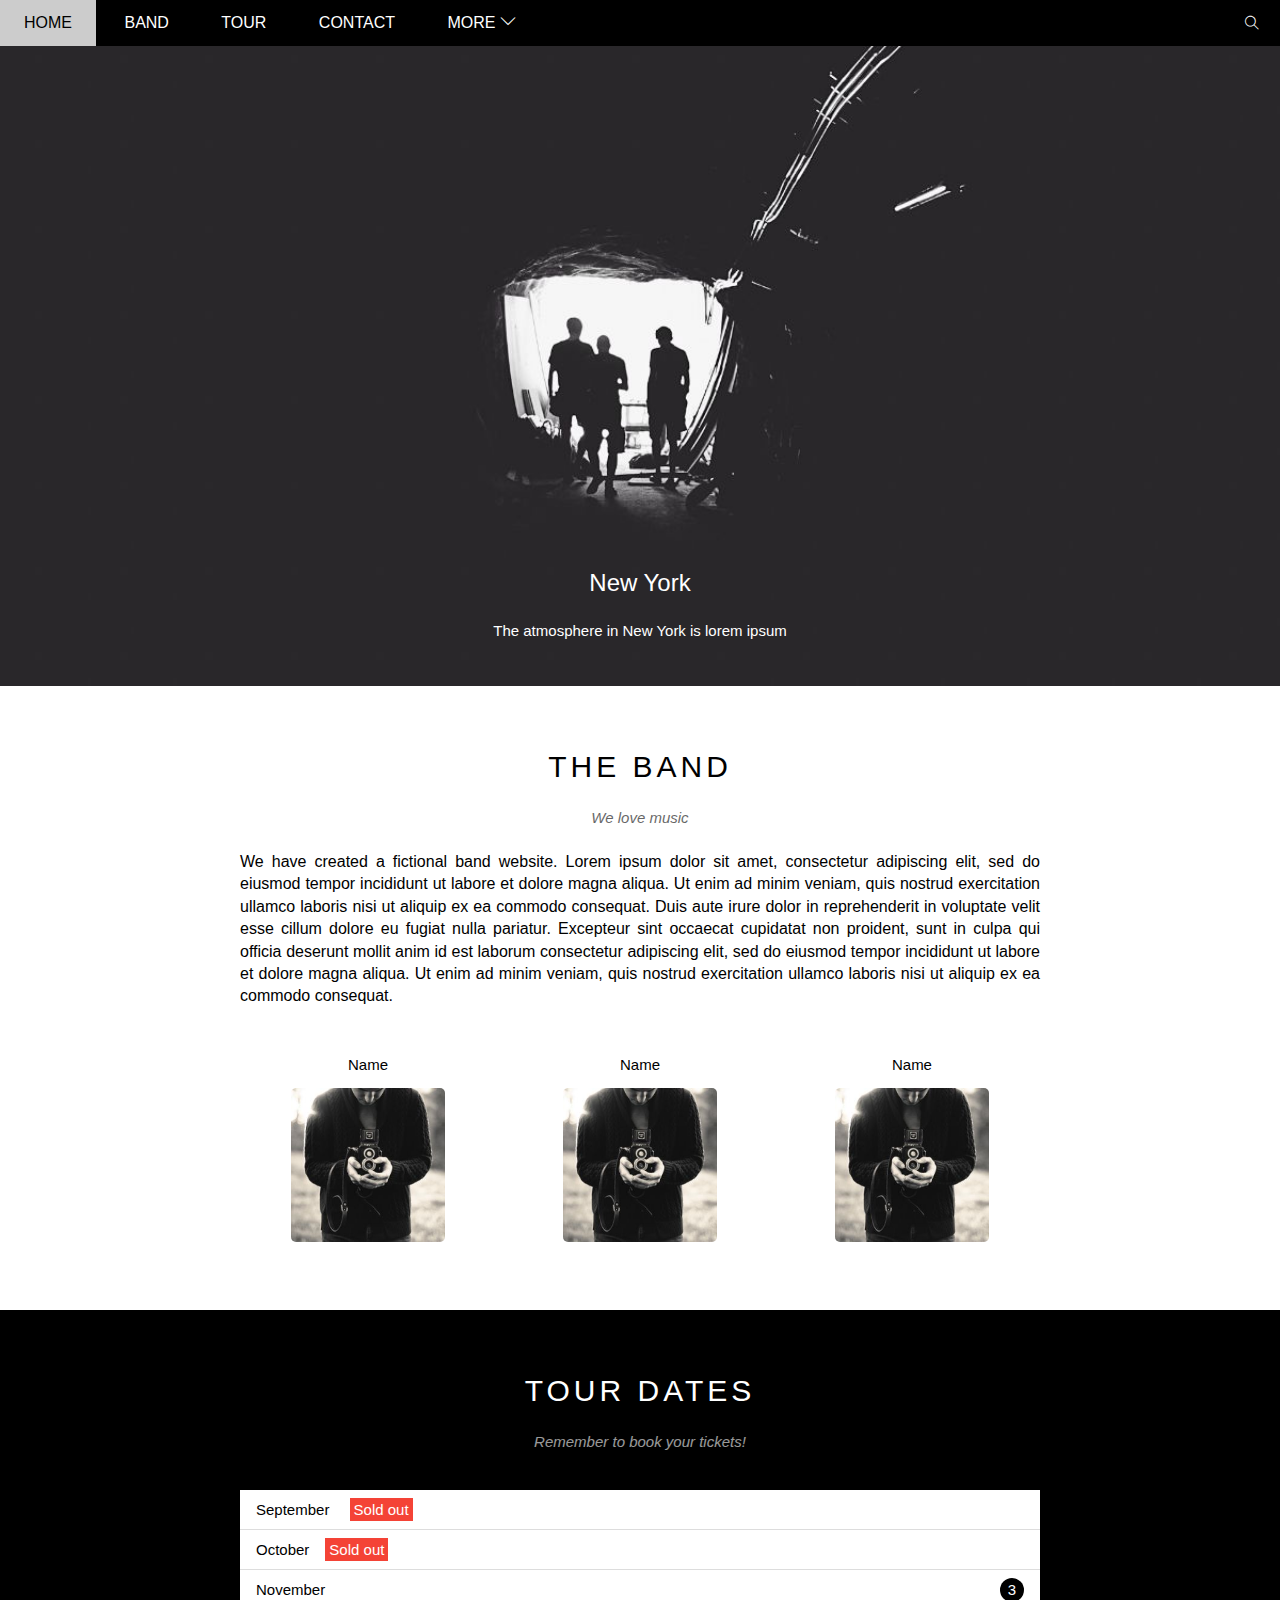
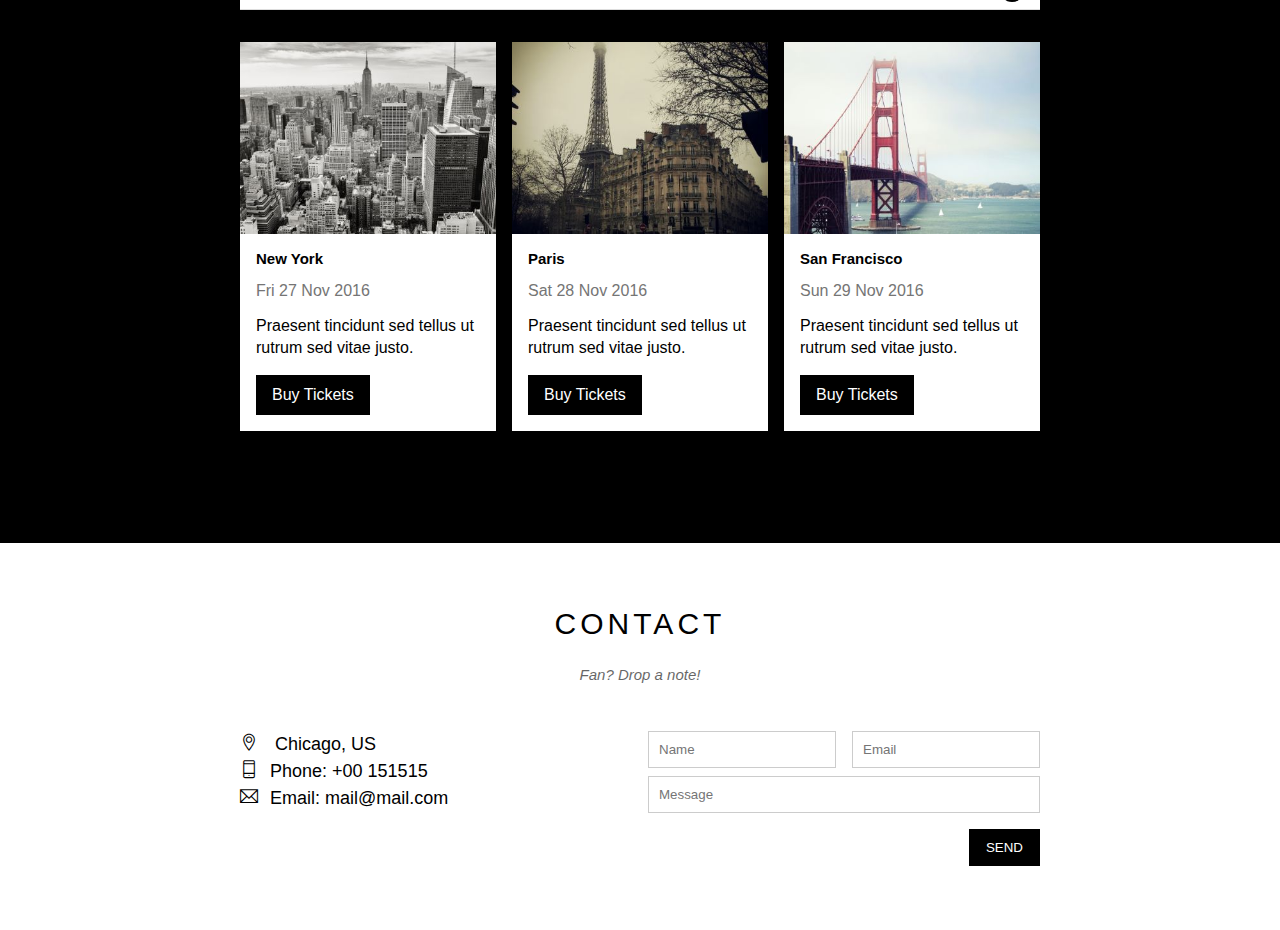
==== index.html @ ffec01f6 "form contact" ====
<!DOCTYPE html>
<html lang="en">

<head>
    <meta charset="UTF-8">
    <meta http-equiv="X-UA-Compatible" content="IE=edge">
    <meta name="viewport" content="width=device-width, initial-scale=1.0">
    <title>Document</title>
    <link rel="stylesheet" href="./assets/css/style.css">
    <link rel="stylesheet" href="/assets/fonts/themify-icons/themify-icons.css">
</head>

<body>
    <div id="main">
        <div id="header">
            <!-- Begin: nav -->
            <ul id="nav">
                <li><a href="#">Home</a></li>
                <li><a href="#">Band</a></li>
                <li><a href="#">Tour</a></li>
                <li><a href="#">Contact</a></li>
                <li><a href="#">More
                        <i class="nav-arrow-down ti-angle-down"></i>
                    </a>
                    <ul class="subnav">
                        <li><a href="">Merchandise</a></li>
                        <li><a href="">Extras</a></li>
                        <li><a href="">Media</a></li>
                    </ul>

                </li>
            </ul>
            <!-- End: nav -->
            <!-- Begin: button search -->
            <div class="search-btn">
                <i class="search-icon ti-search"></i>
            </div>
            <!-- End: button search -->
        </div>

        <div id="slider">
            <div class="text-content">
                <h2 class="text-heading">New York</h2>
                <div class="text-description">The atmosphere in New York is lorem ipsum</div>
            </div>
        </div>

        <div id="content">
            <div class="content-section">
                <!-- About section -->
                <h2 class="section-heading">THE BAND</h2>
                <p class="section-sub-heading">We love music</p>
                <p class="about-text">
                    We have created a fictional band website. Lorem ipsum dolor sit amet, consectetur adipiscing elit,
                    sed do eiusmod tempor incididunt ut labore et dolore magna aliqua. Ut enim ad minim veniam, quis
                    nostrud exercitation ullamco laboris nisi ut aliquip ex ea commodo consequat. Duis aute irure dolor
                    in reprehenderit in voluptate velit esse cillum dolore eu fugiat nulla pariatur. Excepteur sint
                    occaecat cupidatat non proident, sunt in culpa qui officia deserunt mollit anim id est laborum
                    consectetur adipiscing elit, sed do eiusmod tempor incididunt ut labore et dolore magna aliqua. Ut
                    enim ad minim veniam, quis nostrud exercitation ullamco laboris nisi ut aliquip ex ea commodo
                    consequat.
                </p>
                <div class="row member-list">
                    <div class="col col-third text-center">
                        <p class="member-name">Name</p>
                        <img src="./assets/img/band/member1.jpg" alt="Name" class="member-img">                        
                    </div>
                    <div class="col col-third text-center">
                        <p class="member-name">Name</p>
                        <img src="./assets/img/band/member1.jpg" alt="Name" class="member-img">                        
                    </div>
                    <div class="col col-third text-center">
                        <p class="member-name">Name</p>
                        <img src="./assets/img/band/member1.jpg" alt="Name" class="member-img">                        
                    </div>
                    <div class="clear"></div>
                </div> 
            </div>


            <!-- Tour section -->
            <div class="tour-section">
                <div class="content-section">
                    <h2 class="section-heading text-white">TOUR DATES</h2>
                    <p class="section-sub-heading text-white">Remember to book your tickets!</p>
                    <ul class="tickets-list">
                        <li>September <span class="sold-out">Sold out</span></li>
                        <li>October<span class="sold-out">Sold out</span></li>
                        <li>November<span class="quantity">3</span></li>
                    </ul>
                    <div class="row places-list">
                        <div class="col col-third">
                            <img src="./assets/img/place/place1.jpg" alt="New York" class="place-img">
                            <div class="place-body">
                                <h3 class="place-heading">New York</h3>
                                <p class="place-time">Fri 27 Nov 2016</p>
                                <p class="place-desc">Praesent tincidunt sed tellus ut rutrum sed vitae justo.</p>
                                <a href="#" class="place-buy-btn">Buy Tickets</a>
                            </div>
                        </div>
                        <div class="col col-third">
                            <img src="./assets/img/place/place2.jpg" alt="New York" class="place-img">
                            <div class="place-body">
                                <h3 class="place-heading">Paris</h3>
                                <p class="place-time">Sat 28 Nov 2016</p>
                                <p class="place-desc">Praesent tincidunt sed tellus ut rutrum sed vitae justo.</p>
                                <a href="#" class="place-buy-btn">Buy Tickets</a>
                            </div>
                        </div>
                        <div class="col col-third">
                            <img src="./assets/img/place/place3.jpg" alt="New York" class="place-img">
                            <div class="place-body">
                                <h3 class="place-heading">San Francisco</h3>
                                <p class="place-time">Sun 29 Nov 2016</p>
                                <p class="place-desc">Praesent tincidunt sed tellus ut rutrum sed vitae justo.</p>
                                <a href="#" class="place-buy-btn">Buy Tickets</a>
                            </div>
                        </div>
                        <div class="clear"></div>
                    </div>
                </div>
            </div>
            <!-- Contect session -->
            <div class="content-section">
                <h2 class="section-heading">CONTACT</h2>
                <p class="section-sub-heading ">Fan? Drop a note!</p>

                <div class="row contact-content">
                    <div class="col col-half contact-info">
                        <p><i class="ti-location-pin"></i> Chicago, US</p>
                        <p><i class="ti-mobile"></i>Phone: +00 151515</p>
                        <p><i class="ti-email"></i>Email: mail@mail.com</p>
                    </div>
                    <div class="col col-half contact-form">
                        <form action="">
                            <div class="row">
                                <div class="col col-half">
                                    <input type="text" name="name" id="name" class="form-control" required placeholder="Name">
                                </div>
                                <div class="col col-half">
                                    <input type="email" name="email" id="email" class="form-control" required placeholder="Email">
                                </div>
                            </div>
                            <div class="row mt-8">
                                <div class="col col-full">
                                    <input type="text" name="message" id="message" class="form-control" required placeholder="Message">
                                </div>
                            </div>
                            <button class="mt-16 form-submit-btn">SEND</button>
                        </form>
                    </div>
                </div>
                
            </div>





        </div>
        <div id="footer">

        </div>

        <div class="modal">
            <div class="modal-container">
                <div class="modal-close">
                    <i class="ti-close"></i>
                </div>

                <div class="modal-header">
                    <i class="ti-bag modal-heading-icon"></i>
                    Tickets
                </div>

                <div class="modal-body">
                    <label for="ticket-quantity" class="modal-label">
                        <i class="ti-shopping-cart"></i>
                        Tickets, 15$ per person
                    </label>
                    <input type="text" id="ticket-quantity" class="modal-input" placeholder="How many?">

                    <label for="ticket-email" class="modal-label">
                        <i class="ti-user"></i>
                        Send to
                    </label>
                    <input type="text" id="ticket-email" class="modal-input" placeholder="How many?">

                   
                    
                    <button id="buy-tickets">
                        Pay <i class="ti-check"></i>
                    </button>
                </div>

                <div class="modal-footer">
                    <p class="modal-help">Need <a href="#">help?</a></p>
                </div>
            </div>
        </div>
    </div>
</body>

</html>
---- assets/css/style.css ----
/* reset css */
* {
    padding: 0;
    margin: 0;
    box-sizing: border-box;
}

html{
    font-family: Arial, Helvetica, sans-serif;
}

/* 
    1. Vị trí
    2. Kích thước(width, hight)
    3. Màu sắc
    4. Kiểu dáng

*/
/* 
    Nguyên tắc khi làm: TỪ TỔNG QUAN ĐẾN CHI TIẾT(từ trên xuống dưới, từ ngoài vào trong)
*/

/* Common */
.clear {
    clear: both;
}

.text-white{
    color: #fff !important;
}

.row {
    margin-left: -8px;
    margin-right: -8px;
}

.row::after {
    content: "";
    display: block;
    clear: both;
}

.col {
    float: left;
    padding-left: 8px;
    padding-right: 8px;
}

.col-third {
    width: 33.33333%;
}

.col-half {
    width: 50%;
}

.col-full{
    width: 100%;
}

.text-center {
    text-align: center !important; 
}

.mt-8 {
    margin-top: 8px !important;
}

.mt-16 {
    margin-top: 16px !important;
}




/* Main */

#main {

}



/* CSS header >>>>>>>>>> */
#header {
    position: fixed;
    top: 0;
    left: 0;
    right: 0;
    height: 46px;
    background-color: black;
    z-index: 1;
}

#nav {
    display: inline-block;
}

#nav li{
    /* display: inline-block; */
    position: relative;
}

#nav, .subnav {
    list-style-type: none;
}

#nav li:hover .subnav {
    display: block;
}

#nav .subnav {
    min-width: 160px;
    display: none;
    position: absolute;
    top: 100%;
    left: 0;
    background-color: #fff;
    box-shadow: 0 0 10px rgba(0, 0, 0, 0.3);
    
}

#nav .subnav a {
    color: black;
    padding: 0 12px;
    line-height: 38px;
    text-decoration: unset;
}

#nav > li > a {
    color: #fff;
    text-transform: uppercase;
    text-decoration: unset;  
}

#nav > li {
    display: inline-block;
}

#nav li a {
    /* color: #fff; */
    display: none;
    line-height: 46px;
    padding: 0 24px;
    display: inline-block;
}

#nav .subnav li:hover,
#nav > li:hover > a{
    color: black;
    background-color: #ccc;
  
}

#header .search-btn {
    display: inline-block;
    float: right;
    padding: 0 21px;
}

#header .search-btn:hover {
    background-color: #f44336;
    cursor: pointer;
}

#header .search-icon {
    color: #fff;
    line-height: 46px;
    font-size: 14px;
}

/* CSS slider ................ */
#slider {
    /* background-color:#ccc; */
    /* position: relative; Trục tạo độ đặt phía trên bên trái màn hình */
    position: relative;
    margin-top: 46px;
    padding-top: 50%;
    background: url('/assets/img/slider/slider1.jpg') top center / cover no-repeat;
}

#slider .text-content {
    position: absolute;
    bottom: 47px;
    color: #fff;
    /* left: 50%;
    transform: translateX(-50%); */
    /* right: 0;
    left: 0; */
    width: 100%;
    text-align: center;

}

#slider .text-heading {
    font-weight: 500;
    font-size: 24px;
}

#slider .text-description {
    font-size: 15px;
    margin-top: 25px;
}

/* Start css content */
#content {

}

#content .content-section {
    width: 800px;
    padding: 64px 0;
    margin-left: auto;
    margin-right: auto;
}

#content .section-heading {
    font-size: 30px;
    font-weight: 500;
    text-align: center;
    letter-spacing: 4px;
}

#content .section-sub-heading {
    font-size: 15px;
    text-align: center;
    margin-top: 25px;
    font-style: italic;
    opacity: 0.6;
}

#content .about-text {
    margin-top: 25px;
    text-align: justify;
    line-height: 1.4;
}

#content .member-list {
    margin-top: 48px;
}

#content .member-name {
    font-size: 15px;
}

#content .member-img {
    margin-top: 15px;
    width: 154px;
    border-radius: 5px;
}

/* Start tour section */
.tour-section {
    background-color: #000;
    width: 100%;
}

.tickets-list {
    background-color: #fff;
    margin-top: 40px;
}

.tickets-list li {
    font-size: 15px;
    padding: 11px 16px;
    border-bottom: 1px solid #ddd;
}

.tickets-list .sold-out {
    background-color: #f44336;
    color: #fff;
    padding: 3px 4px;
    margin-left: 16px;

}
.tickets-list .quantity {
    float: right;
    width: 24px;
    height: 24px;
    background-color: #000;
    color: #fff;
    border-radius: 50%;
    text-align: center;
    line-height: 24px;
    margin-top: -3px;    
}

/* start place */
.places-list {
    margin-top: 32px;
    margin-bottom: 48px;
      
}


.place-img {
    width: 100%;
    display: block;   
}

.place-img:hover {
    opacity: 0.6;   
}

.place-body {
    background-color: #fff;
    padding: 16px;
}

.place-heading {
    font-size: 15px;
    font-weight: 600;    
}

.place-time {
    margin-top: 15px;
    color: #757575;
}

.place-desc {
    margin-top: 15px;
    line-height: 1.4;
}

.place-buy-btn {
    color: #fff;
    background-color: #000;
    text-decoration: none;
    padding: 11px 16px;
    display: inline-block;
    margin-top: 15px;
}

.place-buy-btn:hover {
    color: #000;
    background-color: #ccc;
    text-decoration: none;
    padding: 11px 16px;
    display: inline-block;
    margin-top: 15px;
}

/* end place */



/* End tour section */


/* Contact form */
.contact-content {
    margin-top: 48px;    
}

.contact-info {
    font-size: 18px;
    line-height: 1.5;
}

.contact-info i[class*="ti-"] {
    width: 30px;
    display: inline-block;
}

.contact-form {
    font-size: 15px;
}

.contact-form .form-control {
    width: 100%;
    padding: 10px;
    border: 1px solid #ccc;
    
}   

.contact-form .form-submit-btn {
    background-color: #000;
    color: #fff;
    border: 1px solid #000;
    padding: 10px 16px;
    float: right;
}

.contact-form .form-submit-btn:hover {
    background-color: #000;
    color: #fff;
    border: 1px solid #000;
    padding: 10px 16px;
    float: right;
    cursor: pointer;
    opacity: 0.8;
}

/* End css content */
#footer {

}

.modal {
    position: fixed;
    top: 0;
    left: 0;
    right: 0;
    bottom: 0;
    background: rgba(0, 0, 0, 0.4);
    display: none;
    align-items: center;
    justify-content: center;
}

.modal-header {
    background-color: #009688;
    height: 130px;
    display: flex;
    align-items: center;
    justify-content: center;
    font-size: 30px;
    color:#fff;
    
}

.modal-heading-icon {
    margin-right: 16px;
} 


.modal-container {
    background: #fff;
    width: 900px;
    min-height: 200px;
    position: relative;
}

.modal-close {
    position: absolute;
    right: 0;
    top: 0;
    color: #fff;
    padding: 12px;
    opacity: 0.8;   
}

.modal-close:hover {
    position: absolute;
    right: 0;
    top: 0;
    color: #fff;
    padding: 12px;
    cursor: pointer;
    opacity: 1;   
}

.modal-body {
    padding: 16px;
}


.modal-label {
    display: block;
    font-size: 15px;
    margin-bottom: 12px;
}

.modal-input {
    border: 1px solid #ccc;
    width: 100%;
    padding: 10px;
    font-size: 15px;
    margin-bottom: 24px;
  
}

#buy-tickets {
    background-color: #009688;
    color: #fff;
    width: 100%;
    font-size: 15px;
    text-transform: uppercase;
    padding: 18px;
    border: none;
}

#buy-tickets:hover {
    background-color: #009688;
    color: #fff;
    width: 100%;
    font-size: 15px;
    text-transform: uppercase;
    padding: 18px;
    border: none;
    cursor: pointer;
    opacity: 0.9;
}

.modal-footer {
    text-align: right;
    padding: 16px;

}

.modal-footer a {
    color: #2196f3;
}
---- assets/fonts/themify-icons/themify-icons.css ----
@font-face {
	font-family: 'themify';
	src:url('fonts/themify.eot?-fvbane');
	src:url('fonts/themify.eot?#iefix-fvbane') format('embedded-opentype'),
		url('fonts/themify.woff?-fvbane') format('woff'),
		url('fonts/themify.ttf?-fvbane') format('truetype'),
		url('fonts/themify.svg?-fvbane#themify') format('svg');
	font-weight: normal;
	font-style: normal;
}

[class^="ti-"], [class*=" ti-"] {
	font-family: 'themify';
	speak: none;
	font-style: normal;
	font-weight: normal;
	font-variant: normal;
	text-transform: none;
	line-height: 1;

	/* Better Font Rendering =========== */
	-webkit-font-smoothing: antialiased;
	-moz-osx-font-smoothing: grayscale;
}

.ti-wand:before {
	content: "\e600";
}
.ti-volume:before {
	content: "\e601";
}
.ti-user:before {
	content: "\e602";
}
.ti-unlock:before {
	content: "\e603";
}
.ti-unlink:before {
	content: "\e604";
}
.ti-trash:before {
	content: "\e605";
}
.ti-thought:before {
	content: "\e606";
}
.ti-target:before {
	content: "\e607";
}
.ti-tag:before {
	content: "\e608";
}
.ti-tablet:before {
	content: "\e609";
}
.ti-star:before {
	content: "\e60a";
}
.ti-spray:before {
	content: "\e60b";
}
.ti-signal:before {
	content: "\e60c";
}
.ti-shopping-cart:before {
	content: "\e60d";
}
.ti-shopping-cart-full:before {
	content: "\e60e";
}
.ti-settings:before {
	content: "\e60f";
}
.ti-search:before {
	content: "\e610";
}
.ti-zoom-in:before {
	content: "\e611";
}
.ti-zoom-out:before {
	content: "\e612";
}
.ti-cut:before {
	content: "\e613";
}
.ti-ruler:before {
	content: "\e614";
}
.ti-ruler-pencil:before {
	content: "\e615";
}
.ti-ruler-alt:before {
	content: "\e616";
}
.ti-bookmark:before {
	content: "\e617";
}
.ti-bookmark-alt:before {
	content: "\e618";
}
.ti-reload:before {
	content: "\e619";
}
.ti-plus:before {
	content: "\e61a";
}
.ti-pin:before {
	content: "\e61b";
}
.ti-pencil:before {
	content: "\e61c";
}
.ti-pencil-alt:before {
	content: "\e61d";
}
.ti-paint-roller:before {
	content: "\e61e";
}
.ti-paint-bucket:before {
	content: "\e61f";
}
.ti-na:before {
	content: "\e620";
}
.ti-mobile:before {
	content: "\e621";
}
.ti-minus:before {
	content: "\e622";
}
.ti-medall:before {
	content: "\e623";
}
.ti-medall-alt:before {
	content: "\e624";
}
.ti-marker:before {
	content: "\e625";
}
.ti-marker-alt:before {
	content: "\e626";
}
.ti-arrow-up:before {
	content: "\e627";
}
.ti-arrow-right:before {
	content: "\e628";
}
.ti-arrow-left:before {
	content: "\e629";
}
.ti-arrow-down:before {
	content: "\e62a";
}
.ti-lock:before {
	content: "\e62b";
}
.ti-location-arrow:before {
	content: "\e62c";
}
.ti-link:before {
	content: "\e62d";
}
.ti-layout:before {
	content: "\e62e";
}
.ti-layers:before {
	content: "\e62f";
}
.ti-layers-alt:before {
	content: "\e630";
}
.ti-key:before {
	content: "\e631";
}
.ti-import:before {
	content: "\e632";
}
.ti-image:before {
	content: "\e633";
}
.ti-heart:before {
	content: "\e634";
}
.ti-heart-broken:before {
	content: "\e635";
}
.ti-hand-stop:before {
	content: "\e636";
}
.ti-hand-open:before {
	content: "\e637";
}
.ti-hand-drag:before {
	content: "\e638";
}
.ti-folder:before {
	content: "\e639";
}
.ti-flag:before {
	content: "\e63a";
}
.ti-flag-alt:before {
	content: "\e63b";
}
.ti-flag-alt-2:before {
	content: "\e63c";
}
.ti-eye:before {
	content: "\e63d";
}
.ti-export:before {
	content: "\e63e";
}
.ti-exchange-vertical:before {
	content: "\e63f";
}
.ti-desktop:before {
	content: "\e640";
}
.ti-cup:before {
	content: "\e641";
}
.ti-crown:before {
	content: "\e642";
}
.ti-comments:before {
	content: "\e643";
}
.ti-comment:before {
	content: "\e644";
}
.ti-comment-alt:before {
	content: "\e645";
}
.ti-close:before {
	content: "\e646";
}
.ti-clip:before {
	content: "\e647";
}
.ti-angle-up:before {
	content: "\e648";
}
.ti-angle-right:before {
	content: "\e649";
}
.ti-angle-left:before {
	content: "\e64a";
}
.ti-angle-down:before {
	content: "\e64b";
}
.ti-check:before {
	content: "\e64c";
}
.ti-check-box:before {
	content: "\e64d";
}
.ti-camera:before {
	content: "\e64e";
}
.ti-announcement:before {
	content: "\e64f";
}
.ti-brush:before {
	content: "\e650";
}
.ti-briefcase:before {
	content: "\e651";
}
.ti-bolt:before {
	content: "\e652";
}
.ti-bolt-alt:before {
	content: "\e653";
}
.ti-blackboard:before {
	content: "\e654";
}
.ti-bag:before {
	content: "\e655";
}
.ti-move:before {
	content: "\e656";
}
.ti-arrows-vertical:before {
	content: "\e657";
}
.ti-arrows-horizontal:before {
	content: "\e658";
}
.ti-fullscreen:before {
	content: "\e659";
}
.ti-arrow-top-right:before {
	content: "\e65a";
}
.ti-arrow-top-left:before {
	content: "\e65b";
}
.ti-arrow-circle-up:before {
	content: "\e65c";
}
.ti-arrow-circle-right:before {
	content: "\e65d";
}
.ti-arrow-circle-left:before {
	content: "\e65e";
}
.ti-arrow-circle-down:before {
	content: "\e65f";
}
.ti-angle-double-up:before {
	content: "\e660";
}
.ti-angle-double-right:before {
	content: "\e661";
}
.ti-angle-double-left:before {
	content: "\e662";
}
.ti-angle-double-down:before {
	content: "\e663";
}
.ti-zip:before {
	content: "\e664";
}
.ti-world:before {
	content: "\e665";
}
.ti-wheelchair:before {
	content: "\e666";
}
.ti-view-list:before {
	content: "\e667";
}
.ti-view-list-alt:before {
	content: "\e668";
}
.ti-view-grid:before {
	content: "\e669";
}
.ti-uppercase:before {
	content: "\e66a";
}
.ti-upload:before {
	content: "\e66b";
}
.ti-underline:before {
	content: "\e66c";
}
.ti-truck:before {
	content: "\e66d";
}
.ti-timer:before {
	content: "\e66e";
}
.ti-ticket:before {
	content: "\e66f";
}
.ti-thumb-up:before {
	content: "\e670";
}
.ti-thumb-down:before {
	content: "\e671";
}
.ti-text:before {
	content: "\e672";
}
.ti-stats-up:before {
	content: "\e673";
}
.ti-stats-down:before {
	content: "\e674";
}
.ti-split-v:before {
	content: "\e675";
}
.ti-split-h:before {
	content: "\e676";
}
.ti-smallcap:before {
	content: "\e677";
}
.ti-shine:before {
	content: "\e678";
}
.ti-shift-right:before {
	content: "\e679";
}
.ti-shift-left:before {
	content: "\e67a";
}
.ti-shield:before {
	content: "\e67b";
}
.ti-notepad:before {
	content: "\e67c";
}
.ti-server:before {
	content: "\e67d";
}
.ti-quote-right:before {
	content: "\e67e";
}
.ti-quote-left:before {
	content: "\e67f";
}
.ti-pulse:before {
	content: "\e680";
}
.ti-printer:before {
	content: "\e681";
}
.ti-power-off:before {
	content: "\e682";
}
.ti-plug:before {
	content: "\e683";
}
.ti-pie-chart:before {
	content: "\e684";
}
.ti-paragraph:before {
	content: "\e685";
}
.ti-panel:before {
	content: "\e686";
}
.ti-package:before {
	content: "\e687";
}
.ti-music:before {
	content: "\e688";
}
.ti-music-alt:before {
	content: "\e689";
}
.ti-mouse:before {
	content: "\e68a";
}
.ti-mouse-alt:before {
	content: "\e68b";
}
.ti-money:before {
	content: "\e68c";
}
.ti-microphone:before {
	content: "\e68d";
}
.ti-menu:before {
	content: "\e68e";
}
.ti-menu-alt:before {
	content: "\e68f";
}
.ti-map:before {
	content: "\e690";
}
.ti-map-alt:before {
	content: "\e691";
}
.ti-loop:before {
	content: "\e692";
}
.ti-location-pin:before {
	content: "\e693";
}
.ti-list:before {
	content: "\e694";
}
.ti-light-bulb:before {
	content: "\e695";
}
.ti-Italic:before {
	content: "\e696";
}
.ti-info:before {
	content: "\e697";
}
.ti-infinite:before {
	content: "\e698";
}
.ti-id-badge:before {
	content: "\e699";
}
.ti-hummer:before {
	content: "\e69a";
}
.ti-home:before {
	content: "\e69b";
}
.ti-help:before {
	content: "\e69c";
}
.ti-headphone:before {
	content: "\e69d";
}
.ti-harddrives:before {
	content: "\e69e";
}
.ti-harddrive:before {
	content: "\e69f";
}
.ti-gift:before {
	content: "\e6a0";
}
.ti-game:before {
	content: "\e6a1";
}
.ti-filter:before {
	content: "\e6a2";
}
.ti-files:before {
	content: "\e6a3";
}
.ti-file:before {
	content: "\e6a4";
}
.ti-eraser:before {
	content: "\e6a5";
}
.ti-envelope:before {
	content: "\e6a6";
}
.ti-download:before {
	content: "\e6a7";
}
.ti-direction:before {
	content: "\e6a8";
}
.ti-direction-alt:before {
	content: "\e6a9";
}
.ti-dashboard:before {
	content: "\e6aa";
}
.ti-control-stop:before {
	content: "\e6ab";
}
.ti-control-shuffle:before {
	content: "\e6ac";
}
.ti-control-play:before {
	content: "\e6ad";
}
.ti-control-pause:before {
	content: "\e6ae";
}
.ti-control-forward:before {
	content: "\e6af";
}
.ti-control-backward:before {
	content: "\e6b0";
}
.ti-cloud:before {
	content: "\e6b1";
}
.ti-cloud-up:before {
	content: "\e6b2";
}
.ti-cloud-down:before {
	content: "\e6b3";
}
.ti-clipboard:before {
	content: "\e6b4";
}
.ti-car:before {
	content: "\e6b5";
}
.ti-calendar:before {
	content: "\e6b6";
}
.ti-book:before {
	content: "\e6b7";
}
.ti-bell:before {
	content: "\e6b8";
}
.ti-basketball:before {
	content: "\e6b9";
}
.ti-bar-chart:before {
	content: "\e6ba";
}
.ti-bar-chart-alt:before {
	content: "\e6bb";
}
.ti-back-right:before {
	content: "\e6bc";
}
.ti-back-left:before {
	content: "\e6bd";
}
.ti-arrows-corner:before {
	content: "\e6be";
}
.ti-archive:before {
	content: "\e6bf";
}
.ti-anchor:before {
	content: "\e6c0";
}
.ti-align-right:before {
	content: "\e6c1";
}
.ti-align-left:before {
	content: "\e6c2";
}
.ti-align-justify:before {
	content: "\e6c3";
}
.ti-align-center:before {
	content: "\e6c4";
}
.ti-alert:before {
	content: "\e6c5";
}
.ti-alarm-clock:before {
	content: "\e6c6";
}
.ti-agenda:before {
	content: "\e6c7";
}
.ti-write:before {
	content: "\e6c8";
}
.ti-window:before {
	content: "\e6c9";
}
.ti-widgetized:before {
	content: "\e6ca";
}
.ti-widget:before {
	content: "\e6cb";
}
.ti-widget-alt:before {
	content: "\e6cc";
}
.ti-wallet:before {
	content: "\e6cd";
}
.ti-video-clapper:before {
	content: "\e6ce";
}
.ti-video-camera:before {
	content: "\e6cf";
}
.ti-vector:before {
	content: "\e6d0";
}
.ti-themify-logo:before {
	content: "\e6d1";
}
.ti-themify-favicon:before {
	content: "\e6d2";
}
.ti-themify-favicon-alt:before {
	content: "\e6d3";
}
.ti-support:before {
	content: "\e6d4";
}
.ti-stamp:before {
	content: "\e6d5";
}
.ti-split-v-alt:before {
	content: "\e6d6";
}
.ti-slice:before {
	content: "\e6d7";
}
.ti-shortcode:before {
	content: "\e6d8";
}
.ti-shift-right-alt:before {
	content: "\e6d9";
}
.ti-shift-left-alt:before {
	content: "\e6da";
}
.ti-ruler-alt-2:before {
	content: "\e6db";
}
.ti-receipt:before {
	content: "\e6dc";
}
.ti-pin2:before {
	content: "\e6dd";
}
.ti-pin-alt:before {
	content: "\e6de";
}
.ti-pencil-alt2:before {
	content: "\e6df";
}
.ti-palette:before {
	content: "\e6e0";
}
.ti-more:before {
	content: "\e6e1";
}
.ti-more-alt:before {
	content: "\e6e2";
}
.ti-microphone-alt:before {
	content: "\e6e3";
}
.ti-magnet:before {
	content: "\e6e4";
}
.ti-line-double:before {
	content: "\e6e5";
}
.ti-line-dotted:before {
	content: "\e6e6";
}
.ti-line-dashed:before {
	content: "\e6e7";
}
.ti-layout-width-full:before {
	content: "\e6e8";
}
.ti-layout-width-default:before {
	content: "\e6e9";
}
.ti-layout-width-default-alt:before {
	content: "\e6ea";
}
.ti-layout-tab:before {
	content: "\e6eb";
}
.ti-layout-tab-window:before {
	content: "\e6ec";
}
.ti-layout-tab-v:before {
	content: "\e6ed";
}
.ti-layout-tab-min:before {
	content: "\e6ee";
}
.ti-layout-slider:before {
	content: "\e6ef";
}
.ti-layout-slider-alt:before {
	content: "\e6f0";
}
.ti-layout-sidebar-right:before {
	content: "\e6f1";
}
.ti-layout-sidebar-none:before {
	content: "\e6f2";
}
.ti-layout-sidebar-left:before {
	content: "\e6f3";
}
.ti-layout-placeholder:before {
	content: "\e6f4";
}
.ti-layout-menu:before {
	content: "\e6f5";
}
.ti-layout-menu-v:before {
	content: "\e6f6";
}
.ti-layout-menu-separated:before {
	content: "\e6f7";
}
.ti-layout-menu-full:before {
	content: "\e6f8";
}
.ti-layout-media-right-alt:before {
	content: "\e6f9";
}
.ti-layout-media-right:before {
	content: "\e6fa";
}
.ti-layout-media-overlay:before {
	content: "\e6fb";
}
.ti-layout-media-overlay-alt:before {
	content: "\e6fc";
}
.ti-layout-media-overlay-alt-2:before {
	content: "\e6fd";
}
.ti-layout-media-left-alt:before {
	content: "\e6fe";
}
.ti-layout-media-left:before {
	content: "\e6ff";
}
.ti-layout-media-center-alt:before {
	content: "\e700";
}
.ti-layout-media-center:before {
	content: "\e701";
}
.ti-layout-list-thumb:before {
	content: "\e702";
}
.ti-layout-list-thumb-alt:before {
	content: "\e703";
}
.ti-layout-list-post:before {
	content: "\e704";
}
.ti-layout-list-large-image:before {
	content: "\e705";
}
.ti-layout-line-solid:before {
	content: "\e706";
}
.ti-layout-grid4:before {
	content: "\e707";
}
.ti-layout-grid3:before {
	content: "\e708";
}
.ti-layout-grid2:before {
	content: "\e709";
}
.ti-layout-grid2-thumb:before {
	content: "\e70a";
}
.ti-layout-cta-right:before {
	content: "\e70b";
}
.ti-layout-cta-left:before {
	content: "\e70c";
}
.ti-layout-cta-center:before {
	content: "\e70d";
}
.ti-layout-cta-btn-right:before {
	content: "\e70e";
}
.ti-layout-cta-btn-left:before {
	content: "\e70f";
}
.ti-layout-column4:before {
	content: "\e710";
}
.ti-layout-column3:before {
	content: "\e711";
}
.ti-layout-column2:before {
	content: "\e712";
}
.ti-layout-accordion-separated:before {
	content: "\e713";
}
.ti-layout-accordion-merged:before {
	content: "\e714";
}
.ti-layout-accordion-list:before {
	content: "\e715";
}
.ti-ink-pen:before {
	content: "\e716";
}
.ti-info-alt:before {
	content: "\e717";
}
.ti-help-alt:before {
	content: "\e718";
}
.ti-headphone-alt:before {
	content: "\e719";
}
.ti-hand-point-up:before {
	content: "\e71a";
}
.ti-hand-point-right:before {
	content: "\e71b";
}
.ti-hand-point-left:before {
	content: "\e71c";
}
.ti-hand-point-down:before {
	content: "\e71d";
}
.ti-gallery:before {
	content: "\e71e";
}
.ti-face-smile:before {
	content: "\e71f";
}
.ti-face-sad:before {
	content: "\e720";
}
.ti-credit-card:before {
	content: "\e721";
}
.ti-control-skip-forward:before {
	content: "\e722";
}
.ti-control-skip-backward:before {
	content: "\e723";
}
.ti-control-record:before {
	content: "\e724";
}
.ti-control-eject:before {
	content: "\e725";
}
.ti-comments-smiley:before {
	content: "\e726";
}
.ti-brush-alt:before {
	content: "\e727";
}
.ti-youtube:before {
	content: "\e728";
}
.ti-vimeo:before {
	content: "\e729";
}
.ti-twitter:before {
	content: "\e72a";
}
.ti-time:before {
	content: "\e72b";
}
.ti-tumblr:before {
	content: "\e72c";
}
.ti-skype:before {
	content: "\e72d";
}
.ti-share:before {
	content: "\e72e";
}
.ti-share-alt:before {
	content: "\e72f";
}
.ti-rocket:before {
	content: "\e730";
}
.ti-pinterest:before {
	content: "\e731";
}
.ti-new-window:before {
	content: "\e732";
}
.ti-microsoft:before {
	content: "\e733";
}
.ti-list-ol:before {
	content: "\e734";
}
.ti-linkedin:before {
	content: "\e735";
}
.ti-layout-sidebar-2:before {
	content: "\e736";
}
.ti-layout-grid4-alt:before {
	content: "\e737";
}
.ti-layout-grid3-alt:before {
	content: "\e738";
}
.ti-layout-grid2-alt:before {
	content: "\e739";
}
.ti-layout-column4-alt:before {
	content: "\e73a";
}
.ti-layout-column3-alt:before {
	content: "\e73b";
}
.ti-layout-column2-alt:before {
	content: "\e73c";
}
.ti-instagram:before {
	content: "\e73d";
}
.ti-google:before {
	content: "\e73e";
}
.ti-github:before {
	content: "\e73f";
}
.ti-flickr:before {
	content: "\e740";
}
.ti-facebook:before {
	content: "\e741";
}
.ti-dropbox:before {
	content: "\e742";
}
.ti-dribbble:before {
	content: "\e743";
}
.ti-apple:before {
	content: "\e744";
}
.ti-android:before {
	content: "\e745";
}
.ti-save:before {
	content: "\e746";
}
.ti-save-alt:before {
	content: "\e747";
}
.ti-yahoo:before {
	content: "\e748";
}
.ti-wordpress:before {
	content: "\e749";
}
.ti-vimeo-alt:before {
	content: "\e74a";
}
.ti-twitter-alt:before {
	content: "\e74b";
}
.ti-tumblr-alt:before {
	content: "\e74c";
}
.ti-trello:before {
	content: "\e74d";
}
.ti-stack-overflow:before {
	content: "\e74e";
}
.ti-soundcloud:before {
	content: "\e74f";
}
.ti-sharethis:before {
	content: "\e750";
}
.ti-sharethis-alt:before {
	content: "\e751";
}
.ti-reddit:before {
	content: "\e752";
}
.ti-pinterest-alt:before {
	content: "\e753";
}
.ti-microsoft-alt:before {
	content: "\e754";
}
.ti-linux:before {
	content: "\e755";
}
.ti-jsfiddle:before {
	content: "\e756";
}
.ti-joomla:before {
	content: "\e757";
}
.ti-html5:before {
	content: "\e758";
}
.ti-flickr-alt:before {
	content: "\e759";
}
.ti-email:before {
	content: "\e75a";
}
.ti-drupal:before {
	content: "\e75b";
}
.ti-dropbox-alt:before {
	content: "\e75c";
}
.ti-css3:before {
	content: "\e75d";
}
.ti-rss:before {
	content: "\e75e";
}
.ti-rss-alt:before {
	content: "\e75f";
}
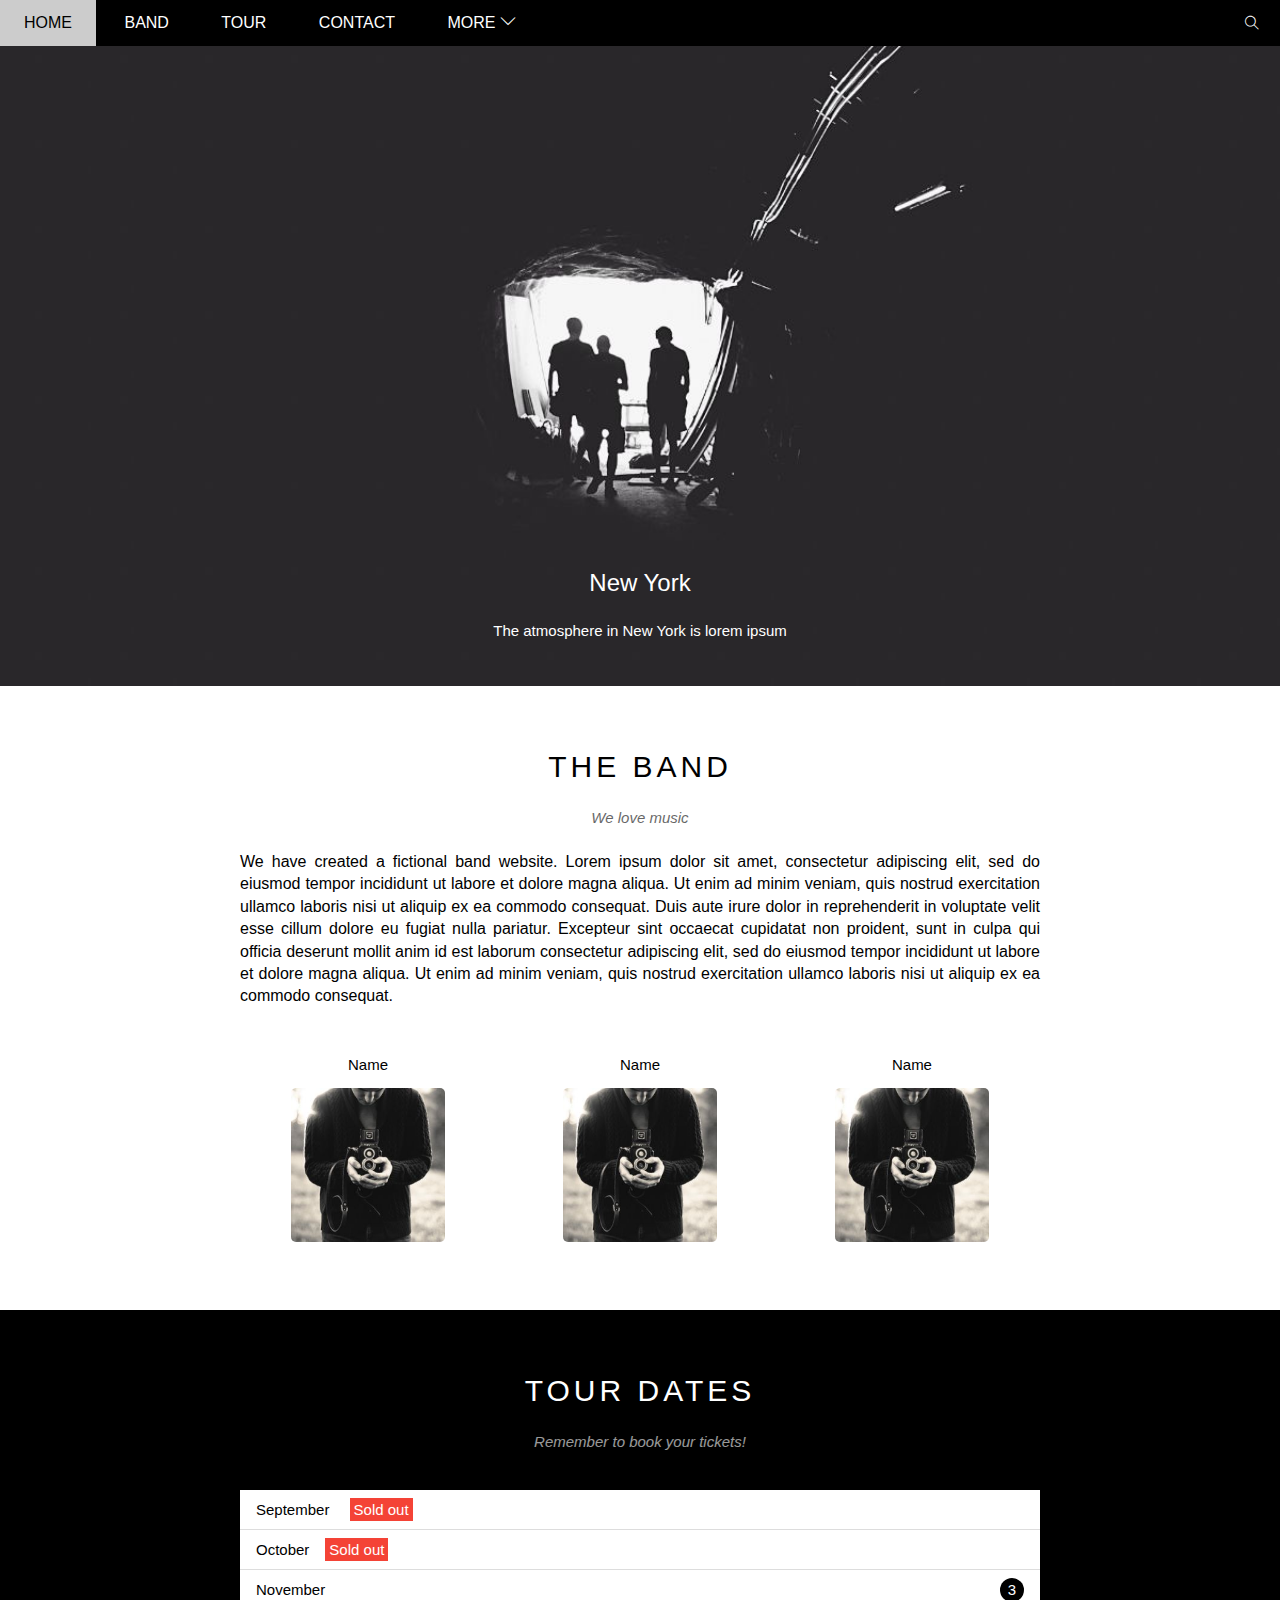
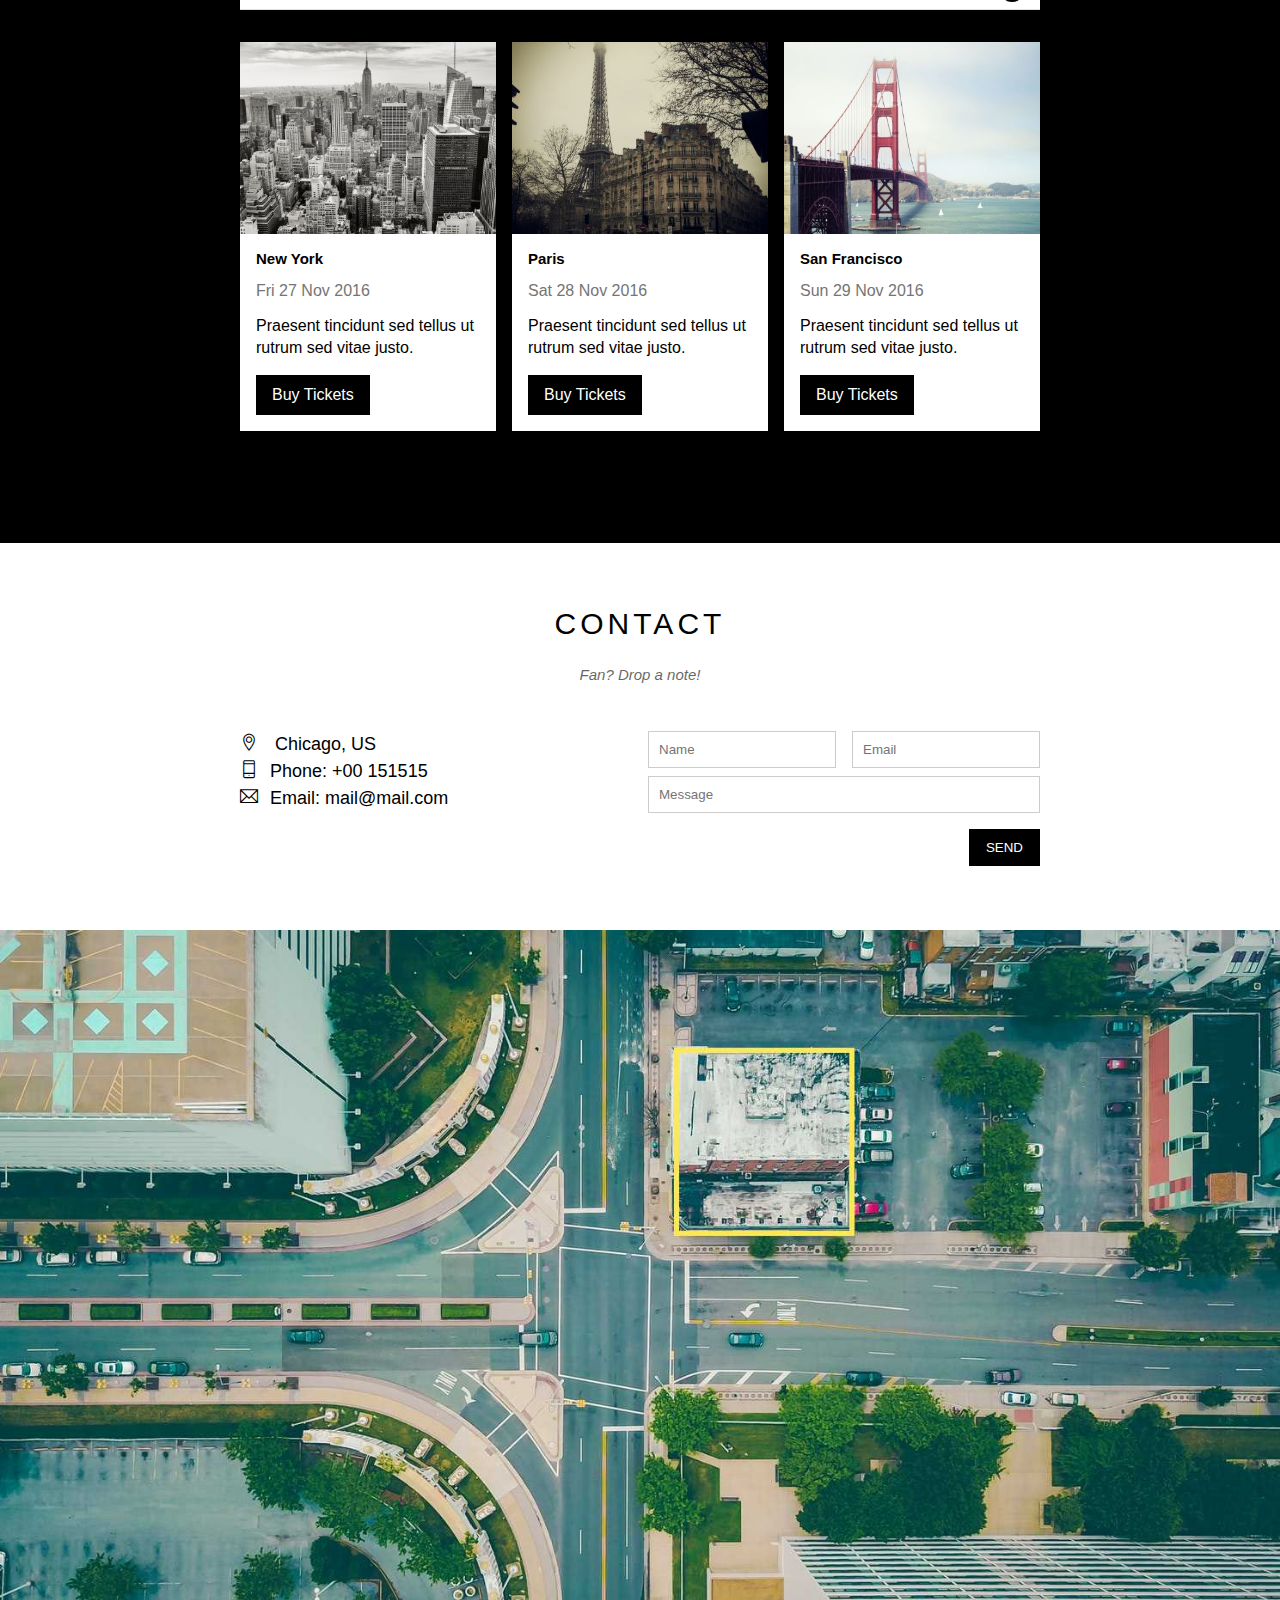
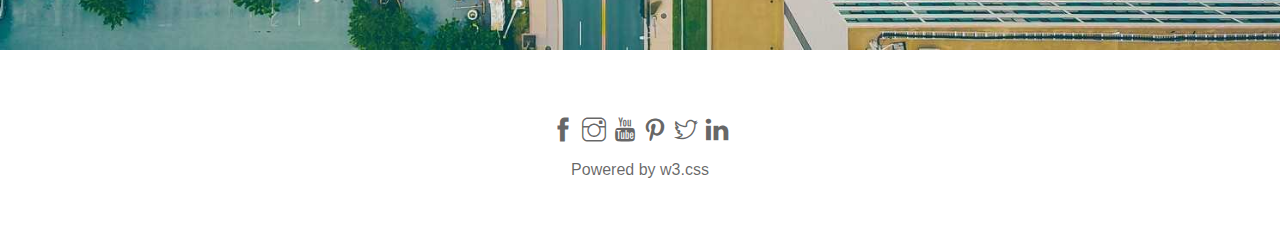
==== commit e21054b4: "Hoan thanh co ban web the band" ====
--- a/index.html
+++ b/index.html
@@ -5,7 +5,8 @@
     <meta charset="UTF-8">
     <meta http-equiv="X-UA-Compatible" content="IE=edge">
     <meta name="viewport" content="width=device-width, initial-scale=1.0">
-    <title>Document</title>
+    <title>The Band</title>
+    <link rel="icon" href="https://w7.pngwing.com/pngs/589/452/png-transparent-apple-music-festival-itunes-computer-icons-music-icon-text-logo-music-download-thumbnail.png" type="image/x-icon" />
     <link rel="stylesheet" href="./assets/css/style.css">
     <link rel="stylesheet" href="/assets/fonts/themify-icons/themify-icons.css">
 </head>
@@ -16,9 +17,9 @@
             <!-- Begin: nav -->
             <ul id="nav">
                 <li><a href="#">Home</a></li>
-                <li><a href="#">Band</a></li>
-                <li><a href="#">Tour</a></li>
-                <li><a href="#">Contact</a></li>
+                <li><a href="#band">Band</a></li>
+                <li><a href="#tour">Tour</a></li>
+                <li><a href="#contact">Contact</a></li>
                 <li><a href="#">More
                         <i class="nav-arrow-down ti-angle-down"></i>
                     </a>
@@ -46,8 +47,8 @@
         </div>
 
         <div id="content">
-            <div class="content-section">
-                <!-- About section -->
+            <!-- About section -->
+            <div id="band" class="content-section">
                 <h2 class="section-heading">THE BAND</h2>
                 <p class="section-sub-heading">We love music</p>
                 <p class="about-text">
@@ -79,7 +80,7 @@
 
 
             <!-- Tour section -->
-            <div class="tour-section">
+            <div id="tour" class="tour-section">
                 <div class="content-section">
                     <h2 class="section-heading text-white">TOUR DATES</h2>
                     <p class="section-sub-heading text-white">Remember to book your tickets!</p>
@@ -120,8 +121,8 @@
                     </div>
                 </div>
             </div>
-            <!-- Contect session -->
-            <div class="content-section">
+            <!--Start: Contact session -->
+            <div id="contact" class="content-section">
                 <h2 class="section-heading">CONTACT</h2>
                 <p class="section-sub-heading ">Fan? Drop a note!</p>
 
@@ -150,16 +151,26 @@
                         </form>
                     </div>
                 </div>
-                
-            </div>
-
+            </div>
+            <!--End: Contect session -->
+            <div class="map-session">
+                <img src="./assets/img/map.jpg" alt="map">
+            </div>
 
 
 
 
         </div>
         <div id="footer">
-
+            <div class="socials-list">
+                <a href=""><i class="ti-facebook"></i></a>
+                <a href=""><i class="ti-instagram"></i></a>
+                <a href=""><i class="ti-youtube"></i></a>
+                <a href=""><i class="ti-pinterest"></i></a>
+                <a href=""><i class="ti-twitter"></i></a>
+                <a href=""><i class="ti-linkedin"></i></a>
+            </div>
+            <p class="copyright">Powered by <a href="">w3.css</a></p>
         </div>
 
         <div class="modal">
--- a/assets/css/style.css
+++ b/assets/css/style.css
@@ -7,6 +7,7 @@
 
 html{
     font-family: Arial, Helvetica, sans-serif;
+    scroll-behavior: smooth;
 }
 
 /* 
@@ -391,10 +392,44 @@
     opacity: 0.8;
 }
 
+/* map session */
+.map-session img {
+    width: 100%;
+}
+
 /* End css content */
 #footer {
-
-}
+    padding: 64px 16px;
+    text-align: center;
+}
+
+#footer .socials-list {
+    font-size: 24px;
+}
+
+#footer .socials-list a {
+    color: rgba(0, 0, 0, 0.6);
+    text-decoration: none;
+}
+
+#footer .copyright a:hover,
+#footer .socials-list a:hover {
+    color: rgba(0, 0, 0, 0.3);
+    text-decoration: none;
+}
+
+#footer .copyright {
+    color: rgba(0, 0, 0, 0.6);
+    margin-top: 15px;
+}
+
+#footer .copyright a {
+    color: rgba(0, 0, 0, 0.6);
+    text-decoration: none;
+}
+
+
+
 
 .modal {
     position: fixed;
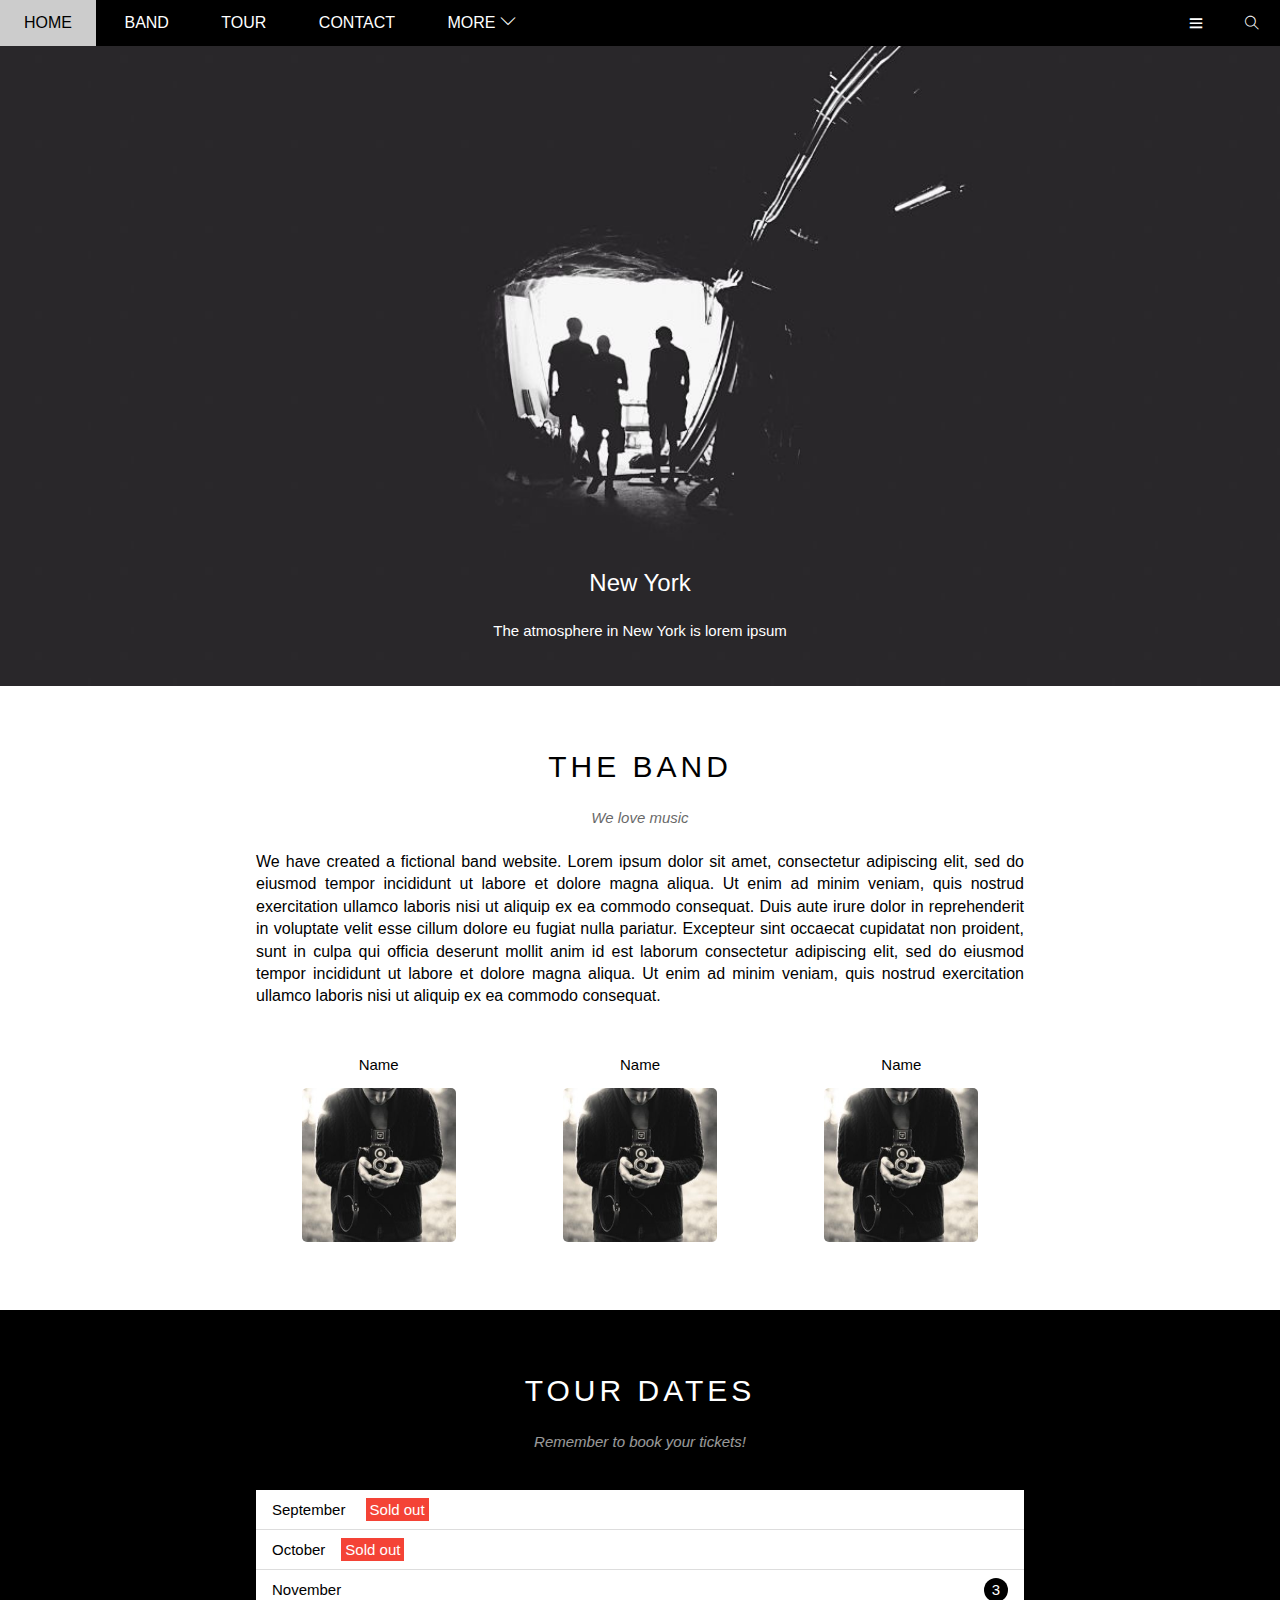
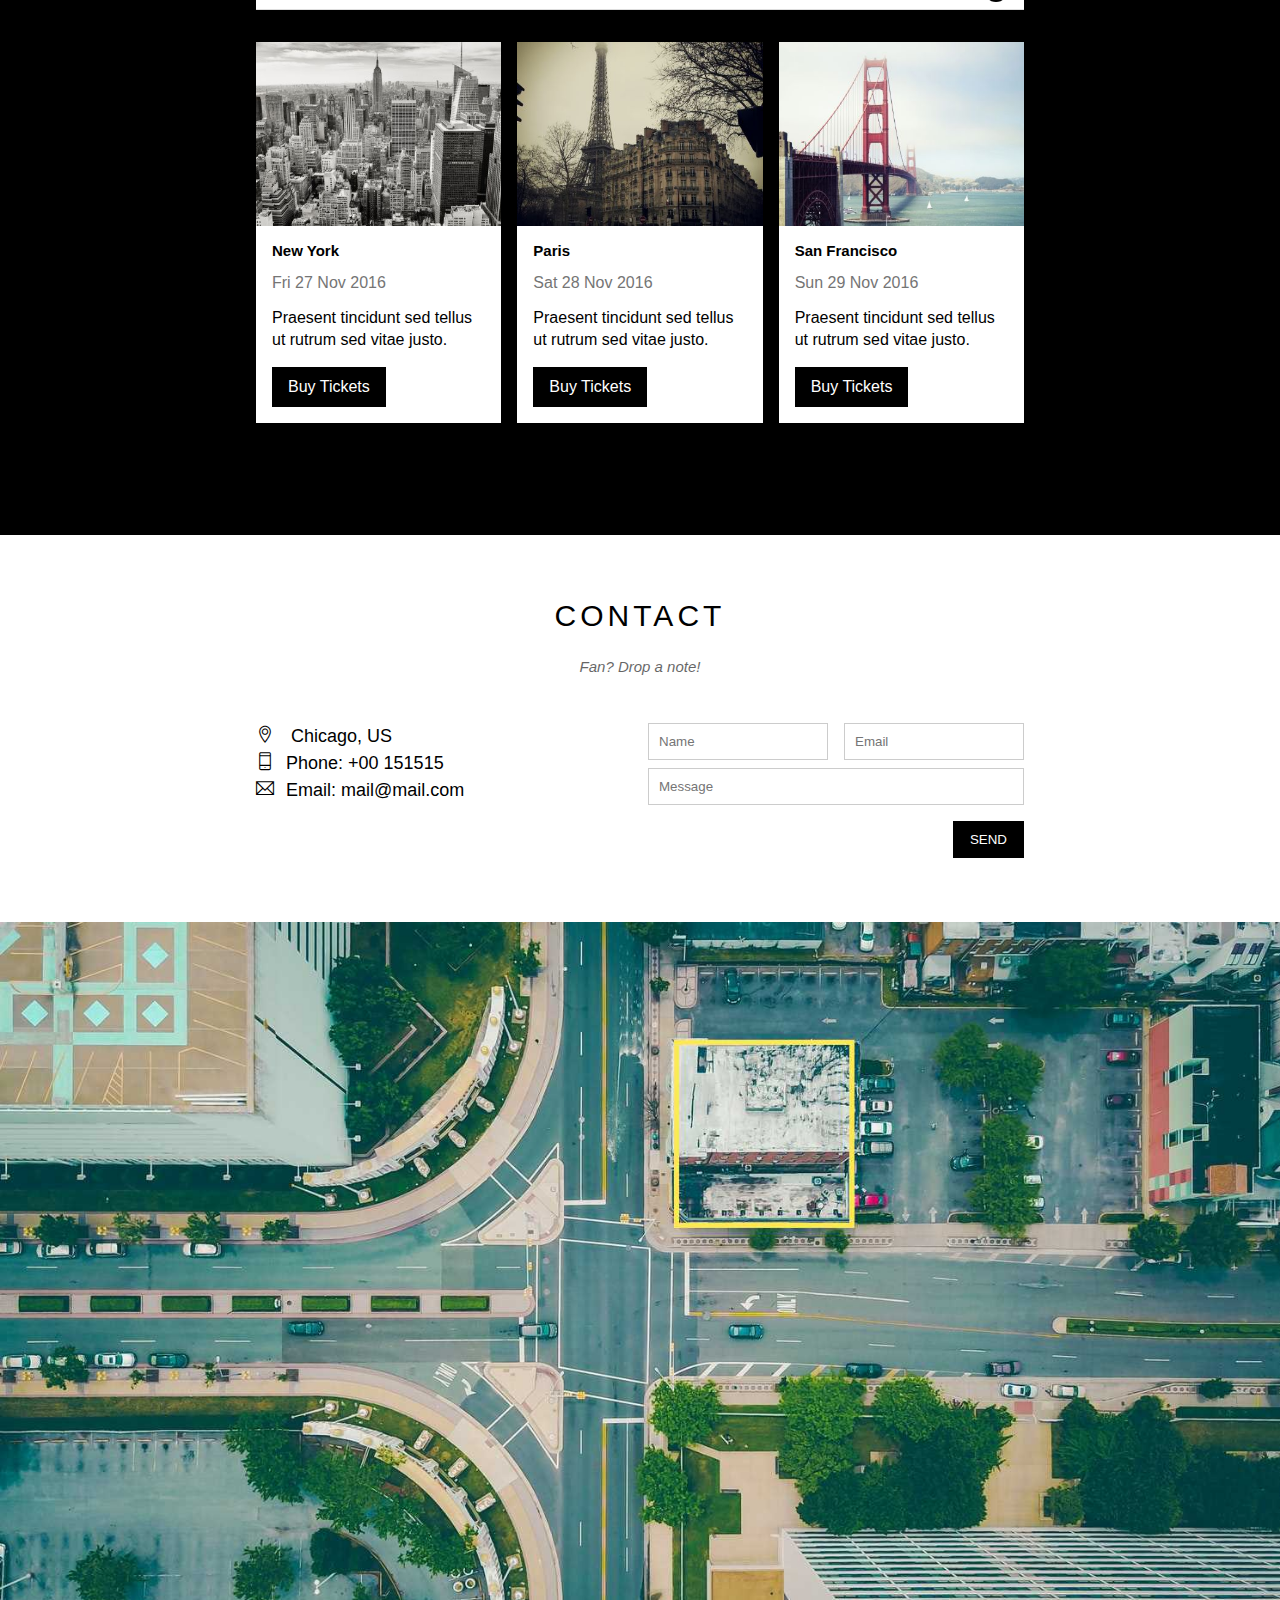
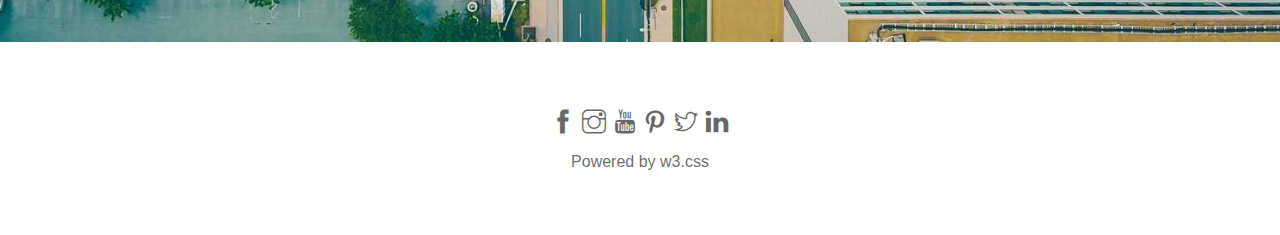
==== commit fa62bd68: "Mobile menu responsive" ====
--- a/index.html
+++ b/index.html
@@ -8,6 +8,7 @@
     <title>The Band</title>
     <link rel="icon" href="https://w7.pngwing.com/pngs/589/452/png-transparent-apple-music-festival-itunes-computer-icons-music-icon-text-logo-music-download-thumbnail.png" type="image/x-icon" />
     <link rel="stylesheet" href="./assets/css/style.css">
+    <link rel="stylesheet" href="./assets/css/responsive.css">
     <link rel="stylesheet" href="/assets/fonts/themify-icons/themify-icons.css">
 </head>
 
@@ -24,9 +25,9 @@
                         <i class="nav-arrow-down ti-angle-down"></i>
                     </a>
                     <ul class="subnav">
-                        <li><a href="">Merchandise</a></li>
-                        <li><a href="">Extras</a></li>
-                        <li><a href="">Media</a></li>
+                        <li><a href="#">Merchandise</a></li>
+                        <li><a href="#">Extras</a></li>
+                        <li><a href="#">Media</a></li>
                     </ul>
 
                 </li>
@@ -35,6 +36,9 @@
             <!-- Begin: button search -->
             <div class="search-btn">
                 <i class="search-icon ti-search"></i>
+            </div>
+            <div id="mobile-menu" class="mobile-menu-btn">
+                <i class="menu-icon ti-menu"></i>
             </div>
             <!-- End: button search -->
         </div>
@@ -212,4 +216,33 @@
     </div>
 </body>
 
+<script>
+    var header = document.getElementById('header');
+    var mobileMenu = document.getElementById('mobile-menu');
+    var headerHight = header.clientHeight
+
+    mobileMenu.onclick = function(){
+        var isClosed = header.clientHeight === headerHight;
+        if(isClosed) {
+            header.style.height = 'auto';
+        } else {
+            header.style.height = null;
+        }
+    }
+
+    //Tu dong dong khi chon menu
+    var menuItems = document.querySelectorAll('#nav li a[href*="#"]');
+    console.log(menuItems);
+
+    for(var i = 0; i < menuItems.length; i++){
+        var menuItem = menuItems[i];
+
+        menuItem.onclick = function(){
+            header.style.height = null;
+        }
+
+    }
+
+   
+</script>
 </html>--- a/assets/css/style.css
+++ b/assets/css/style.css
@@ -91,6 +91,7 @@
     height: 46px;
     background-color: black;
     z-index: 1;
+    overflow: hidden;
 }
 
 #nav {
@@ -153,6 +154,7 @@
   
 }
 
+#header .mobile-menu-btn,
 #header .search-btn {
     display: inline-block;
     float: right;
@@ -164,6 +166,15 @@
     cursor: pointer;
 }
 
+#header .mobile-menu-btn:hover {
+    background-color: #ccc;
+}
+
+#header .mobile-menu-btn:hover .menu-icon {
+    color: #000;
+}
+
+#header .menu-icon,
 #header .search-icon {
     color: #fff;
     line-height: 46px;
@@ -207,12 +218,15 @@
 #content {
 
 }
-
+/* max-width manh hon width */
 #content .content-section {
     width: 800px;
+    max-width: 100%;
     padding: 64px 0;
     margin-left: auto;
     margin-right: auto;
+    padding-left: 16px;
+    padding-right: 16px;
 }
 
 #content .section-heading {
--- a/assets/css/responsive.css
+++ b/assets/css/responsive.css
@@ -0,0 +1,20 @@
+/* PC */
+@media (min-width: 1024px) {
+
+}
+
+/* Tablet */
+@media (min-width: 740px) and (max-width:1023px) {
+
+}
+
+/* Mobile */
+@media (max-width: 740px) {
+    #nav > li {
+        display: block;
+    }
+
+    #header .search-btn {
+        display: none;
+    }
+}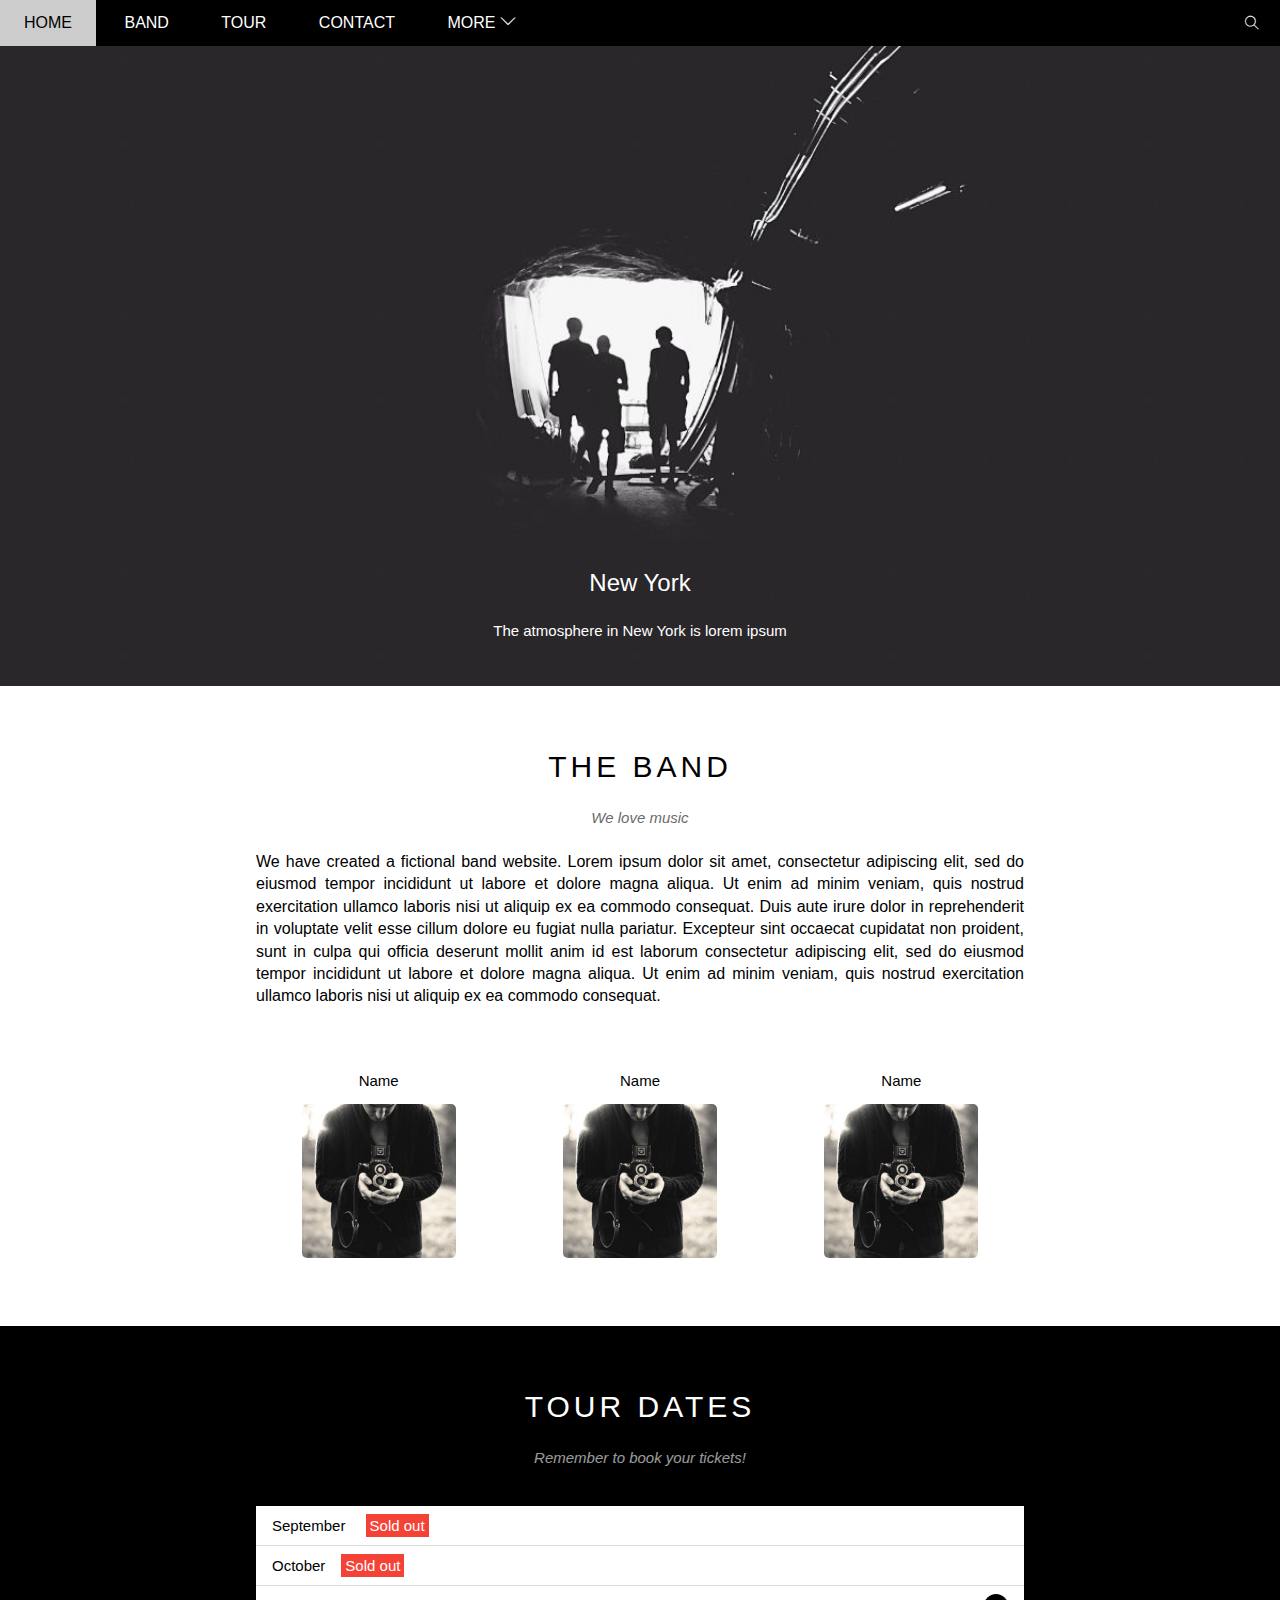
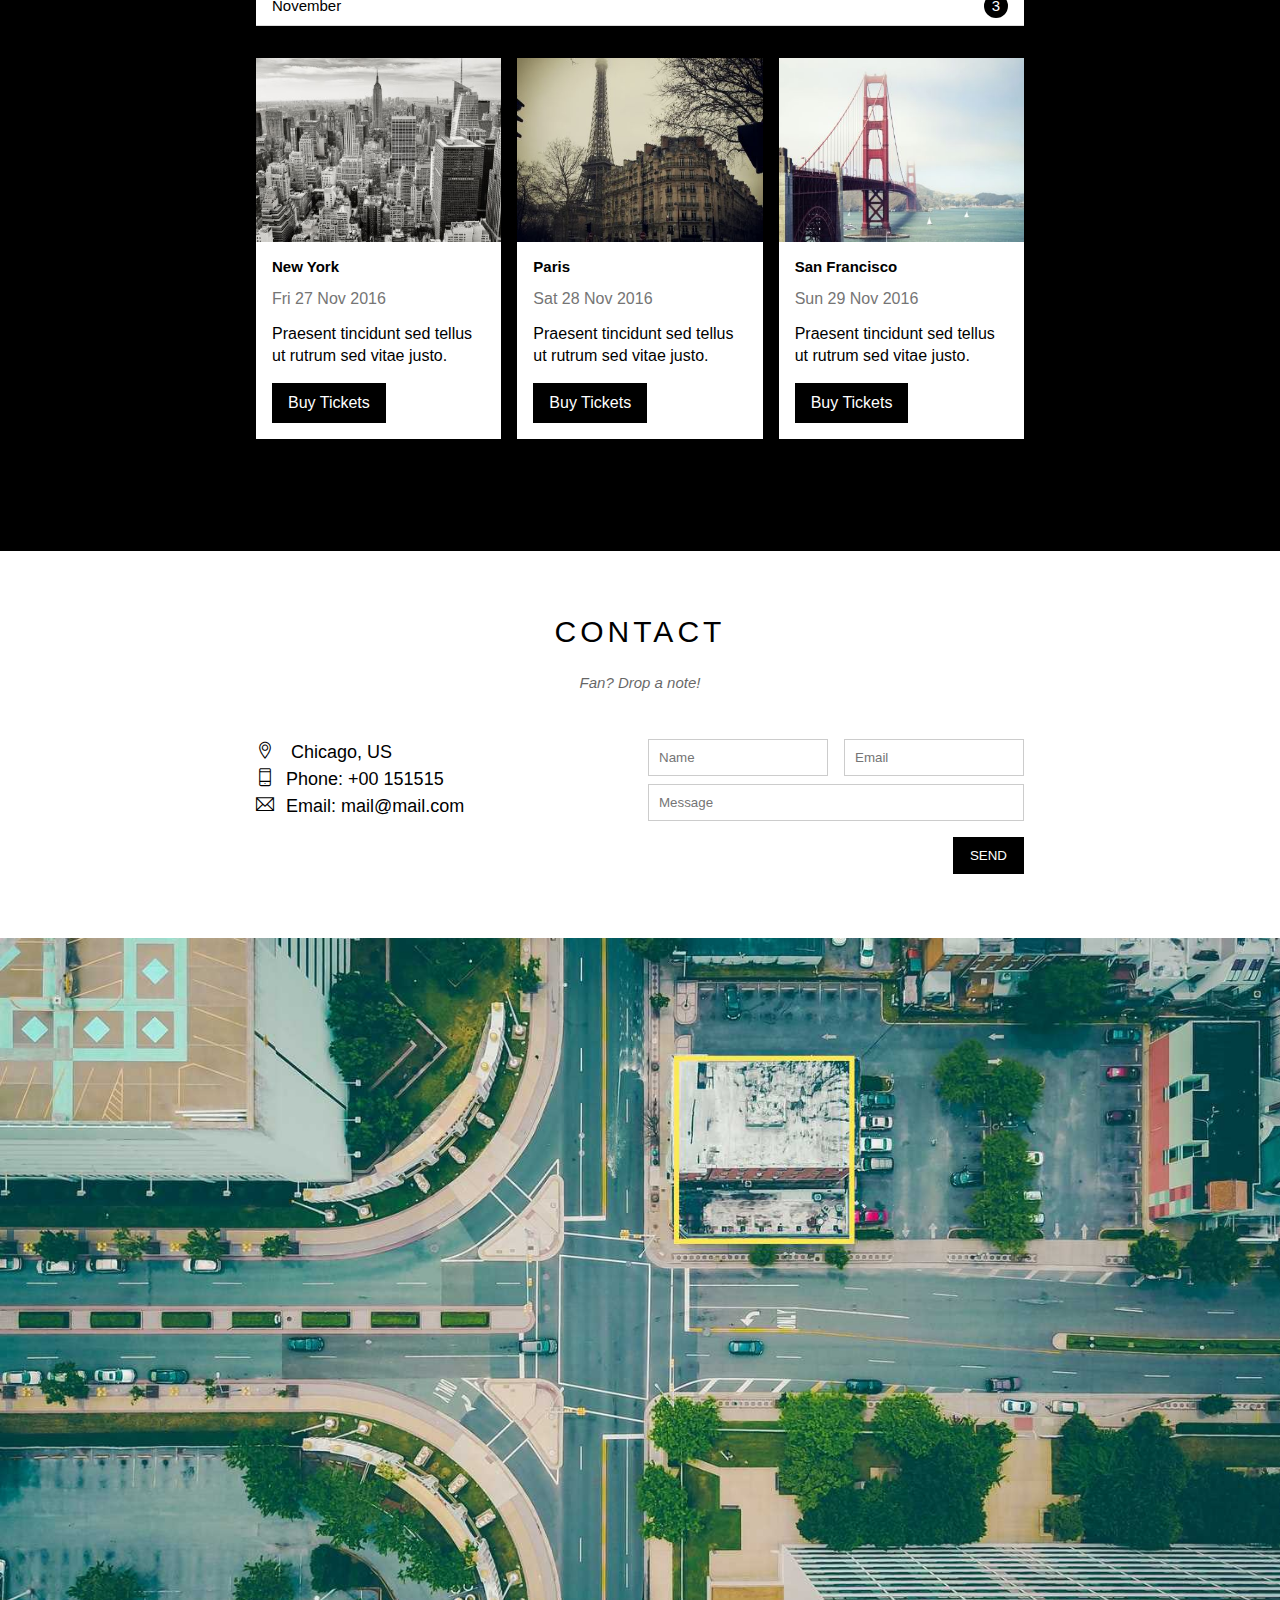
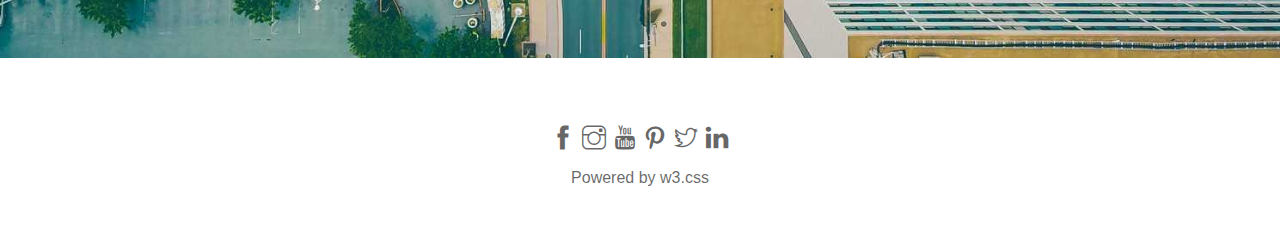
==== commit 4c83a709: "review ui ux" ====
--- a/index.html
+++ b/index.html
@@ -66,15 +66,15 @@
                     consequat.
                 </p>
                 <div class="row member-list">
-                    <div class="col col-third text-center">
+                    <div class="col col-third s-col-full mt-32 text-center">
                         <p class="member-name">Name</p>
                         <img src="./assets/img/band/member1.jpg" alt="Name" class="member-img">                        
                     </div>
-                    <div class="col col-third text-center">
+                    <div class="col col-third s-col-full mt-32 text-center">
                         <p class="member-name">Name</p>
                         <img src="./assets/img/band/member1.jpg" alt="Name" class="member-img">                        
                     </div>
-                    <div class="col col-third text-center">
+                    <div class="col col-third s-col-full mt-32 text-center">
                         <p class="member-name">Name</p>
                         <img src="./assets/img/band/member1.jpg" alt="Name" class="member-img">                        
                     </div>
@@ -94,31 +94,31 @@
                         <li>November<span class="quantity">3</span></li>
                     </ul>
                     <div class="row places-list">
-                        <div class="col col-third">
+                        <div class="col col-third s-col-full mt-16">
                             <img src="./assets/img/place/place1.jpg" alt="New York" class="place-img">
                             <div class="place-body">
                                 <h3 class="place-heading">New York</h3>
                                 <p class="place-time">Fri 27 Nov 2016</p>
                                 <p class="place-desc">Praesent tincidunt sed tellus ut rutrum sed vitae justo.</p>
-                                <a href="#" class="place-buy-btn">Buy Tickets</a>
+                                <a href="#" class="place-buy-btn s-full-width">Buy Tickets</a>
                             </div>
                         </div>
-                        <div class="col col-third">
+                        <div class="col col-third s-col-full mt-16">
                             <img src="./assets/img/place/place2.jpg" alt="New York" class="place-img">
                             <div class="place-body">
                                 <h3 class="place-heading">Paris</h3>
                                 <p class="place-time">Sat 28 Nov 2016</p>
                                 <p class="place-desc">Praesent tincidunt sed tellus ut rutrum sed vitae justo.</p>
-                                <a href="#" class="place-buy-btn">Buy Tickets</a>
+                                <a href="#" class="place-buy-btn s-full-width">Buy Tickets</a>
                             </div>
                         </div>
-                        <div class="col col-third">
+                        <div class="col col-third s-col-full mt-16">
                             <img src="./assets/img/place/place3.jpg" alt="New York" class="place-img">
                             <div class="place-body">
                                 <h3 class="place-heading">San Francisco</h3>
                                 <p class="place-time">Sun 29 Nov 2016</p>
                                 <p class="place-desc">Praesent tincidunt sed tellus ut rutrum sed vitae justo.</p>
-                                <a href="#" class="place-buy-btn">Buy Tickets</a>
+                                <a href="#" class="place-buy-btn s-full-width">Buy Tickets</a>
                             </div>
                         </div>
                         <div class="clear"></div>
@@ -131,18 +131,18 @@
                 <p class="section-sub-heading ">Fan? Drop a note!</p>
 
                 <div class="row contact-content">
-                    <div class="col col-half contact-info">
+                    <div class="col col-half s-col-full contact-info">
                         <p><i class="ti-location-pin"></i> Chicago, US</p>
                         <p><i class="ti-mobile"></i>Phone: +00 151515</p>
                         <p><i class="ti-email"></i>Email: mail@mail.com</p>
                     </div>
-                    <div class="col col-half contact-form">
+                    <div class="col col-half s-col-full contact-form">
                         <form action="">
                             <div class="row">
-                                <div class="col col-half">
+                                <div class="col col-half s-col-full s-mt-8">
                                     <input type="text" name="name" id="name" class="form-control" required placeholder="Name">
                                 </div>
-                                <div class="col col-half">
+                                <div class="col col-half s-col-full s-mt-8">
                                     <input type="email" name="email" id="email" class="form-control" required placeholder="Email">
                                 </div>
                             </div>
@@ -151,7 +151,7 @@
                                     <input type="text" name="message" id="message" class="form-control" required placeholder="Message">
                                 </div>
                             </div>
-                            <button class="mt-16 form-submit-btn">SEND</button>
+                            <button class="mt-16 form-submit-btn s-full-width">SEND</button>
                         </form>
                     </div>
                 </div>
@@ -238,7 +238,13 @@
         var menuItem = menuItems[i];
 
         menuItem.onclick = function(){
-            header.style.height = null;
+            var isParentMenu = this.nextElementSibling && this.nextElementSibling.classList.contains('subnav') ;
+            if(isParentMenu){
+                event.preventDefault();
+            } else { 
+                header.style.height = null;
+            }
+            
         }
 
     }
--- a/assets/css/style.css
+++ b/assets/css/style.css
@@ -69,6 +69,10 @@
 
 .mt-16 {
     margin-top: 16px !important;
+}
+
+.mt-32 {
+    margin-top: 32px !important;
 }
 
 
@@ -91,7 +95,7 @@
     height: 46px;
     background-color: black;
     z-index: 1;
-    overflow: hidden;
+    
 }
 
 #nav {
@@ -154,9 +158,16 @@
   
 }
 
+#header .mobile-menu-btn {
+    position: absolute;
+    top: 0;
+    right: 0;
+    display: none;
+}
+
 #header .mobile-menu-btn,
 #header .search-btn {
-    display: inline-block;
+    /* display: inline-block; */
     float: right;
     padding: 0 21px;
 }
@@ -251,7 +262,7 @@
 }
 
 #content .member-list {
-    margin-top: 48px;
+    margin-top: 32px;
 }
 
 #content .member-name {
@@ -302,7 +313,7 @@
 
 /* start place */
 .places-list {
-    margin-top: 32px;
+    margin-top: 16px;
     margin-bottom: 48px;
       
 }
@@ -344,6 +355,7 @@
     padding: 11px 16px;
     display: inline-block;
     margin-top: 15px;
+    text-align: center;
 }
 
 .place-buy-btn:hover {
@@ -353,6 +365,7 @@
     padding: 11px 16px;
     display: inline-block;
     margin-top: 15px;
+    text-align: center;
 }
 
 /* end place */
--- a/assets/css/responsive.css
+++ b/assets/css/responsive.css
@@ -3,18 +3,74 @@
 
 }
 
+/* Tablet and Mobile*/
+@media (max-width: 1023px) {
+    #footer .socials-list a {
+        margin: 0 8px;
+    }
+} 
+
 /* Tablet */
 @media (min-width: 740px) and (max-width:1023px) {
-
+   
 }
 
 /* Mobile */
-@media (max-width: 740px) {
-    #nav > li {
-        display: block;
+@media (max-width: 739px) {
+    .s-full-width,
+    .s-col-full {
+        width: 100% !important;
+    }
+
+    .s-mt-8 {
+        margin-top: 8px !important;
+    }
+
+    #header {
+        overflow: hidden;
     }
 
     #header .search-btn {
         display: none;
     }
+
+    #header .mobile-menu-btn {
+        display: block;
+    }
+
+    #nav {
+        display: block;
+    }
+
+    #nav > li {
+        display: block;
+    }
+
+    #nav li a {
+        padding: 1px 24px;
+    }
+
+    #nav .subnav{
+        position: initial;
+        background-color: #000;
+    }
+
+    #nav .subnav a {
+        color: #fff;
+        padding: 5px 41px;
+    }
+
+    #nav >li:first-child {
+        display: inline-block;
+    }
+    
+    
+    #content .member-img{
+        width: 60%;
+    }
+
+    .contact-form {
+        margin-top: 16px;
+    }
+
 }